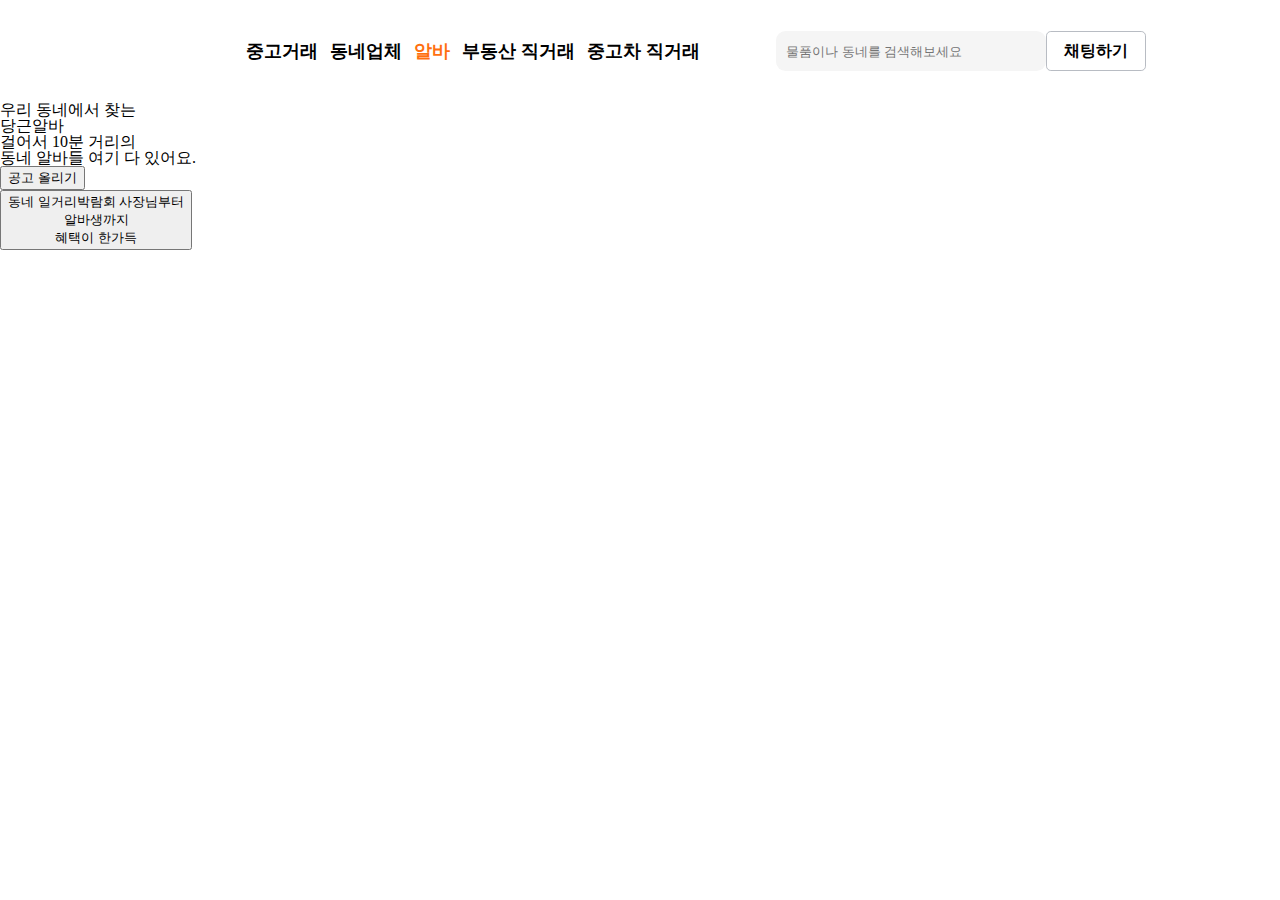
==== src/index/index.html @ e743100a "first project" ====
<!DOCTYPE html>
<html lang="en">
<head>
    <meta charset="UTF-8">
    <link rel="stylesheet" href="./index.css">
    <meta name="viewport" content="width=device-width, initial-scale=1.0">

    <title>당근알바</title>
</head>
<body>
    <div id="header">
        <div id="header_wrap">
            <div id="header_content">
            <img src= "" width="150" height="auto"></div>
            <div id="header_content">
                <button class="header_menu">중고거래</button>
            </div>
            <div id="header_content">
                <button class="header_menu">동네업체</button>
            </div>
            <div id="header_content">
                <button class="header_menu_select">알바</button>
            </div>
            <div id="header_content">
                <button class="header_menu">부동산 직거래</button>
            </div>
            <div id ="header_content">
                <button class="header_menu">중고차 직거래</button>
            </div>
            <div id="header_content">
                <form>
                <input class="search_input" type="text" placeholder="물품이나 동네를 검색해보세요">
                <button type="submit" class="chat_button">채팅하기</button>
                </form>
            </div>
        </div>
    </div>
            <div id="body">
                <div class="body_content1">
                    <div class="body_wrap">
                        <h2 class="big">우리 동네에서 찾는<br>당근알바</h2>
                        <p class="small">걸어서 10분 거리의<br>동네 알바들 여기 다 있어요.</p>
                    </div>
                    <div class="body_wrap">
                        <img src="">
                    </div>
                    <div class="body_wrap">
                        <button type="submit" class="upload_button">공고 올리기</button>
                    </div>
                </div>
                <div class="body_content2">
                    <div class="body_wrap">
                        <button type="submit" class="work_button">동네 일거리박람회 사장님부터<br>알바생까지<br>혜택이 한가득</button>
                    </div>
                </div>

            </div>

</body>
</html>
---- src/index/index.css ----
html, body, div, span, applet, object, iframe,
h1, h2, h3, h4, h5, h6, p, blockquote, pre,
a, abbr, acronym, address, big, cite, code,
del, dfn, em, img, ins, kbd, q, s, samp,
small, strike, strong, sub, sup, tt, var,
b, u, i, center,
dl, dt, dd, ol, ul, li,
fieldset, form, label, legend,
table, caption, tbody, tfoot, thead, tr, th, td,
article, aside, canvas, details, embed,
figure, figcaption, footer, header, hgroup,
menu, nav, output, ruby, section, summary,
time, mark, audio, video {
    margin: 0;
    padding: 0;
    border: 0;
    font-size: 100%;
    font: inherit;
    vertical-align: baseline;
}
/* HTML5 display-role reset for older browsers */
article, aside, details, figcaption, figure,
footer, header, hgroup, menu, nav, section {
    display: block;
}
body {
    line-height: 1;
}
ol, ul {
    list-style: none;
}
blockquote, q {
    quotes: none;
}
blockquote:before, blockquote:after,
q:before, q:after {
    content: '';
    content: none;
}
table {
    border-collapse: collapse;
    border-spacing: 0;
}

#header{
    height: 6.4rem;
}
#header_wrap{
    height:100%;
    width:1100px;
    margin:auto;
    display:flex;
    flex-direction: row;

}
#header_content{
    display:flex;
    justify-content: center;
    align-items: center;
}
#header_content form{
    display: flex;
    flex-direction: row;
    justify-content:space-evenly;
    align-items: center;
}
img{
    display: block;
    margin: 0 auto;
}
.header_menu_select{
    color:  #ff6f0f;
    font-style: normal;
    font-size: large;
    font-weight: 700;
    background-color: white;
    border: none;
}
.header_menu{
    color: black;
    font-style: normal;
    font-size: large;
    font-weight: 700;
    background-color: white;
    border:none;
}
.chat_button{
    border: 0.5px solid #b8bcc3;
    border-radius: 0.3rem;
    font-size:1.0rem;
    font-weight: 600;
    margin: auto;
    width: 100px;
    height: 40px;
    justify-content: center;
    align-items: center;
    background-color: white;
}
.search_input{
    width: 250px;
    padding: 10px;
    margin-left: 70px;
    border-radius: 0.6rem;
    border: none;
    background-color: #f5f5f5;
    height: 20px;
}
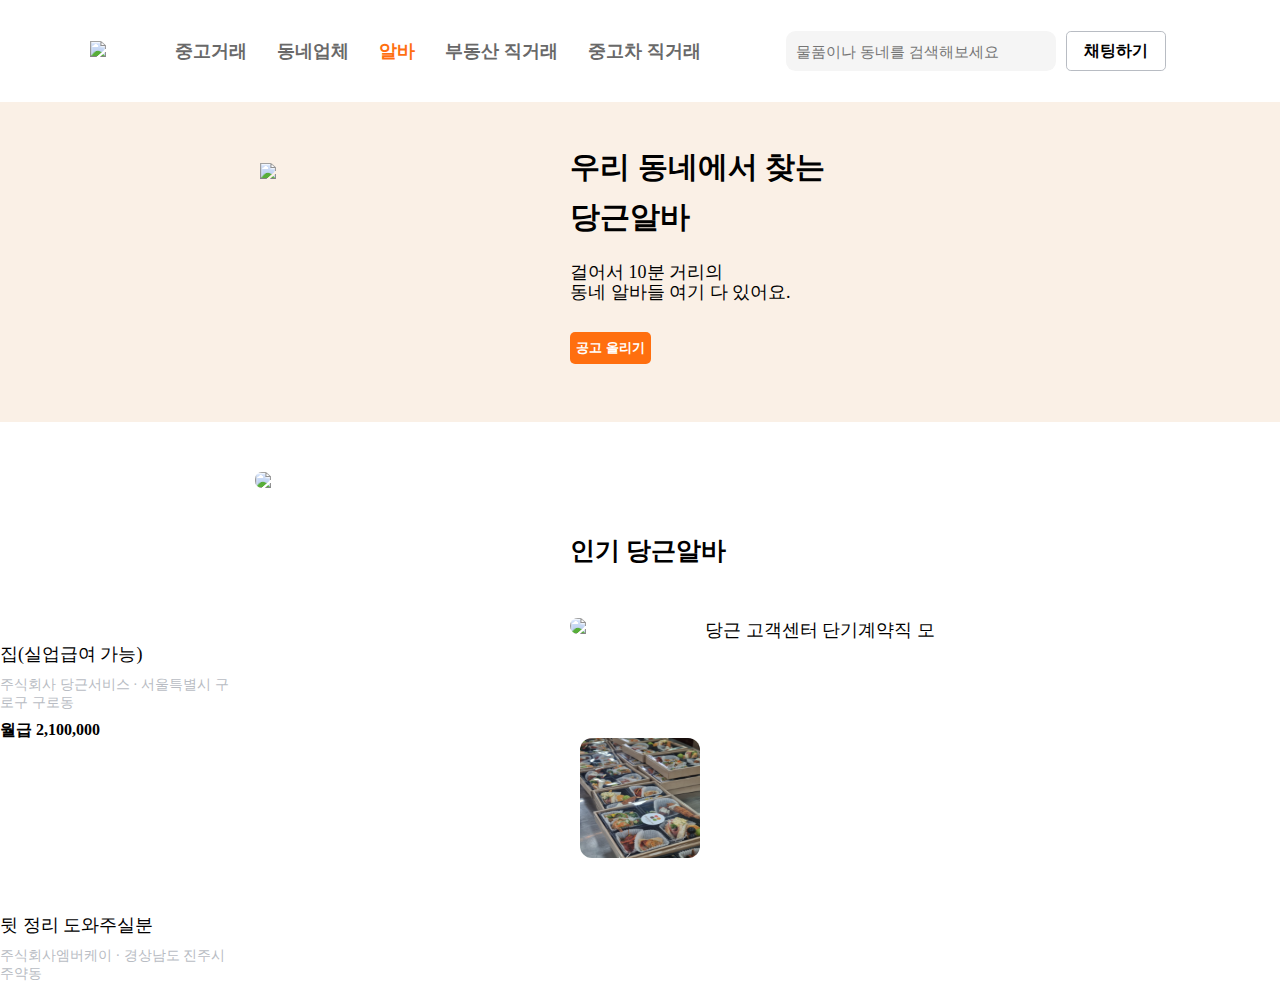
==== commit f31ff60d: "fourth project" ====
--- a/src/index/index.html
+++ b/src/index/index.html
@@ -11,7 +11,7 @@
     <div id="header">
         <div id="header_wrap">
             <div id="header_content">
-            <img src= "" width="150" height="auto"></div>
+            <img src= "https://i.namu.wiki/i/2X4_RVPUl--jU1FO5QgZTS1RN5jMSU_Ocmyaaq107PLZBl04tdkeQyv1gyaHVZXVE2iRPabCiPF-NvTfJfuyXHyTfJLEHJpyxDO5JSkAR5_PVcKbV2SQt-1OXX6kSOLgdlJBLXxYZacvL0wHdIjriw.svg" width="60" height="auto" class="head_img"></div>
             <div id="header_content">
                 <button class="header_menu">중고거래</button>
             </div>
@@ -38,22 +38,35 @@
             <div id="body">
                 <div class="body_content1">
                     <div class="body_wrap">
-                        <h2 class="big">우리 동네에서 찾는<br>당근알바</h2>
+                        <img src = "https://www.daangn.com/_next/static/media/jobs_hero_3x.b118130e.png" width = "600" height = "auto"class="body_img">
+                        <p class="big">우리 동네에서 찾는<br>당근알바</p>
                         <p class="small">걸어서 10분 거리의<br>동네 알바들 여기 다 있어요.</p>
-                    </div>
-                    <div class="body_wrap">
-                        <img src="">
-                    </div>
-                    <div class="body_wrap">
                         <button type="submit" class="upload_button">공고 올리기</button>
                     </div>
                 </div>
                 <div class="body_content2">
-                    <div class="body_wrap">
-                        <button type="submit" class="work_button">동네 일거리박람회 사장님부터<br>알바생까지<br>혜택이 한가득</button>
+                    <div class="body_wrap2">
+                        <img src ="../img/middle.png" width ="770" height="auto" class = "middle_img">
+                        <h3 class="middle_word">인기 당근알바</h3>
                     </div>
                 </div>
-
+                <div class="offer_left">
+                    <div style="float: left" class="offer">
+                        <img src ="../img/work1.jpg" style="border-radius: 12px;width:120px;">
+                    </div>
+                    <div>
+                        <p class="offer_name">당근 고객센터 단기계약직 모<br>집(실업급여 가능)</p>
+                        <h2 class="offer_place">주식회사 당근서비스 · 서울특별시 구<br>로구 구로동</h2>
+                        <h1 class="offer_pay">월급 2,100,000</h1>
+                    </div>
+                    <div>
+                        <img src ="../img/work2.jpeg" style="border-radius: 12px;width:120px;height:120px;">
+                    </div>
+                    <div style="display: inline">
+                        <p class="offer_name">뒷 정리 도와주실분</p>
+                        <h2 class="offer_place">주식회사엠버케이 · 경상남도 진주시<br>주약동</h2>
+                    </div>
+                </div>
             </div>
 
 </body>
--- a/src/index/index.css
+++ b/src/index/index.css
@@ -64,6 +64,10 @@
     justify-content:space-evenly;
     align-items: center;
 }
+.head_img{
+    margin-bottom: 5px;
+    margin-right: 10px;
+}
 img{
     display: block;
     margin: 0 auto;
@@ -75,14 +79,18 @@
     font-weight: 700;
     background-color: white;
     border: none;
+    padding-left: 15px;
+    padding-right: 15px;
 }
 .header_menu{
-    color: black;
+    color:#696969;
     font-style: normal;
     font-size: large;
     font-weight: 700;
     background-color: white;
     border:none;
+    padding-left: 15px;
+    padding-right: 15px;
 }
 .chat_button{
     border: 0.5px solid #b8bcc3;
@@ -100,8 +108,84 @@
     width: 250px;
     padding: 10px;
     margin-left: 70px;
+    margin-right: 10px;
     border-radius: 0.6rem;
     border: none;
     background-color: #f5f5f5;
     height: 20px;
+    font-size: 15px;
+}
+.big{
+    width: 300px;
+    font-size: 30px;
+    font-weight: bold;
+    margin-left : 570px;
+    line-height: 50px;
+    position: absolute;
+    top: 50%;
+    margin-top: -120px;
+}
+.small{
+    font-size: 18px;
+    margin-left: 570px;
+    line-height: 20px;
+    position: absolute;
+    top: 50%;
+}
+.upload_button{
+    margin-left: 570px;
+    margin-top: 30px;
+    height: 32px;
+    background-color: #ff6f0f;
+    border: none;
+    border-radius: 5px;
+    font-weight: bold;
+    color: white;
+    position: absolute;
+    top: 50%;
+    margin-top: 70px;
+}
+.body_img{
+    display: inline;
+    float: right;
+    margin-right: 420px;
+    position: relative;
+    top: 19%;
+}
+.body_wrap{
+    background-color: #faf0e6;
+    height: 320px;
+    position: relative;
+}
+.body_wrap2{
+    margin-top: 50px;
+}
+.middle_img{
+    border-radius: 7px;
+}
+.middle_word{
+    margin-left: 570px;
+    margin-top: 50px;
+    font-size: 25px;
+    font-weight: bold;
+}
+.offer{
+    margin-left: 570px;
+    margin-right: 15px;
+    clear: both;
+}
+.offer_name{
+    font-size: 18px;
+    margin-top: 55px;
+    padding-bottom: 10px;
+    line-height: normal;
+}
+.offer_place{
+    color: #b8bcc3;
+    padding-bottom: 10px;
+    line-height: normal;
+    font-size: 14px;
+}
+.offer_pay{
+    font-weight: bold;
 }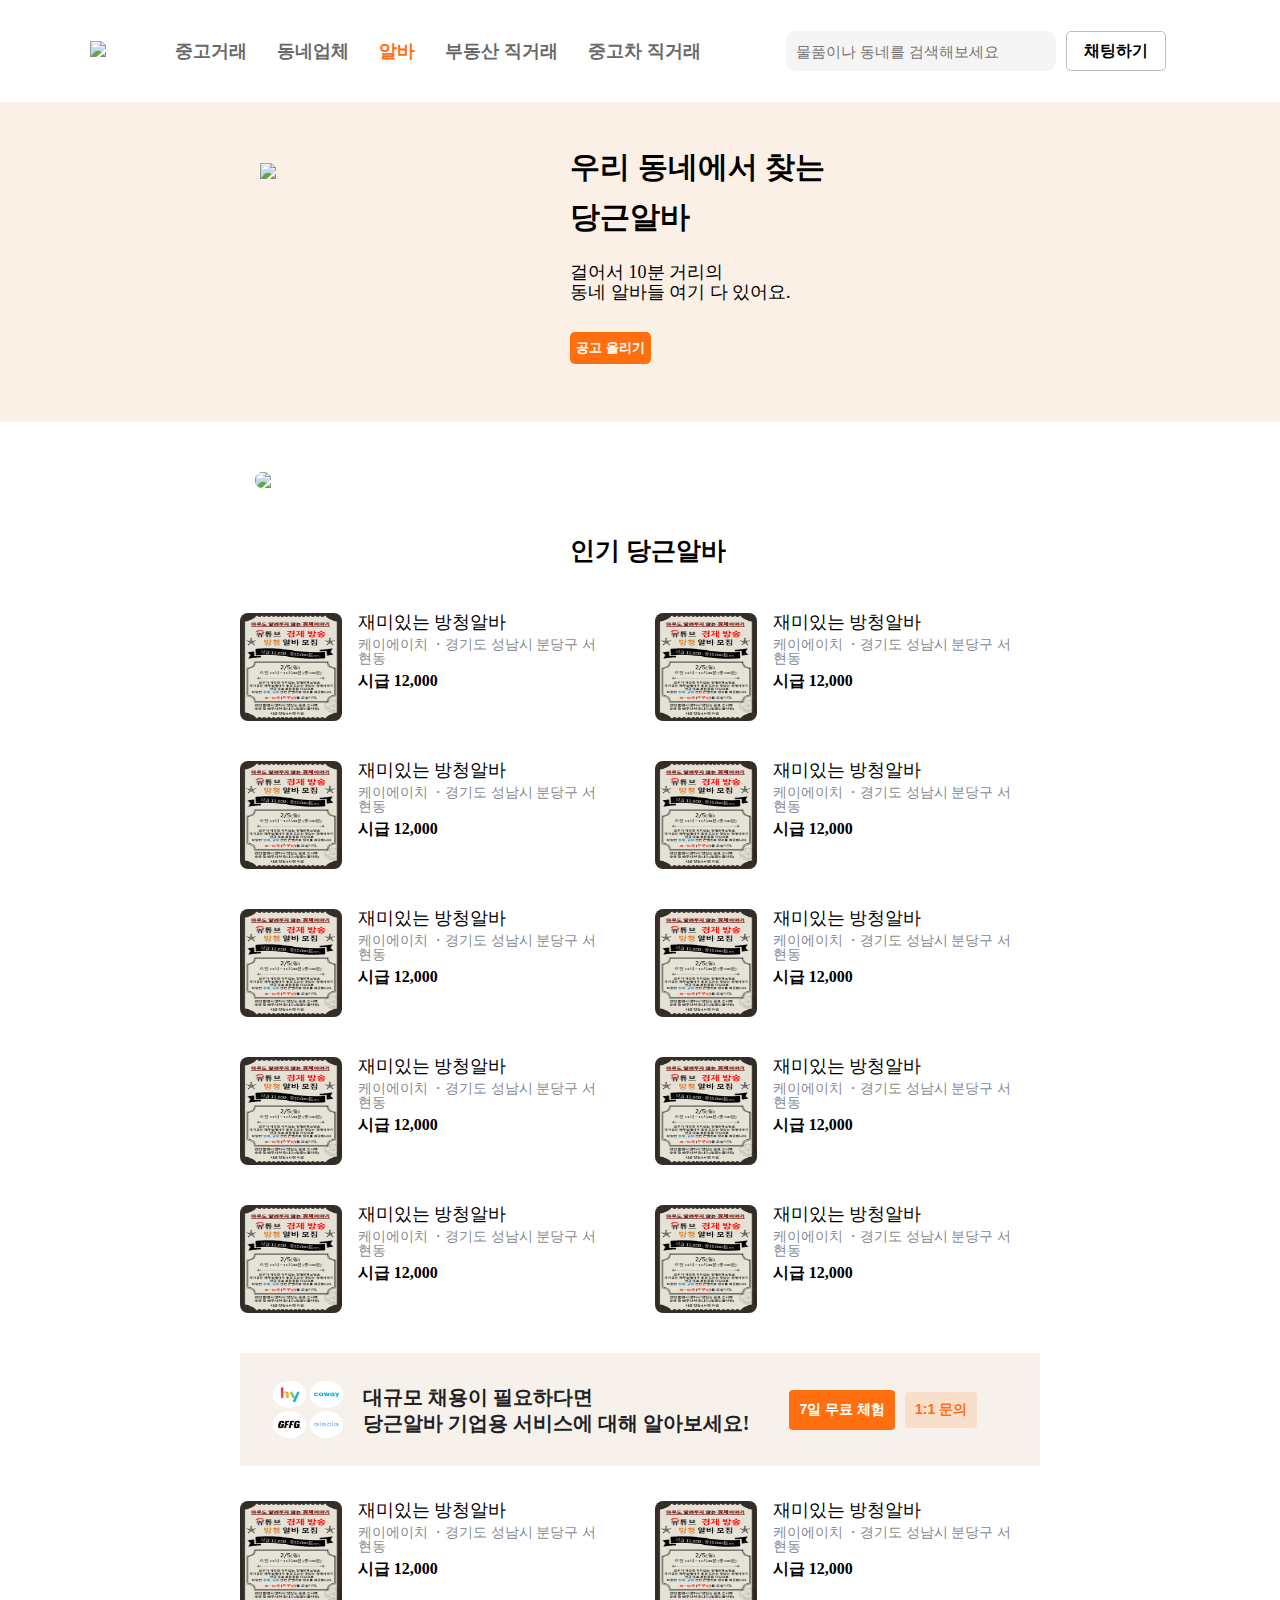
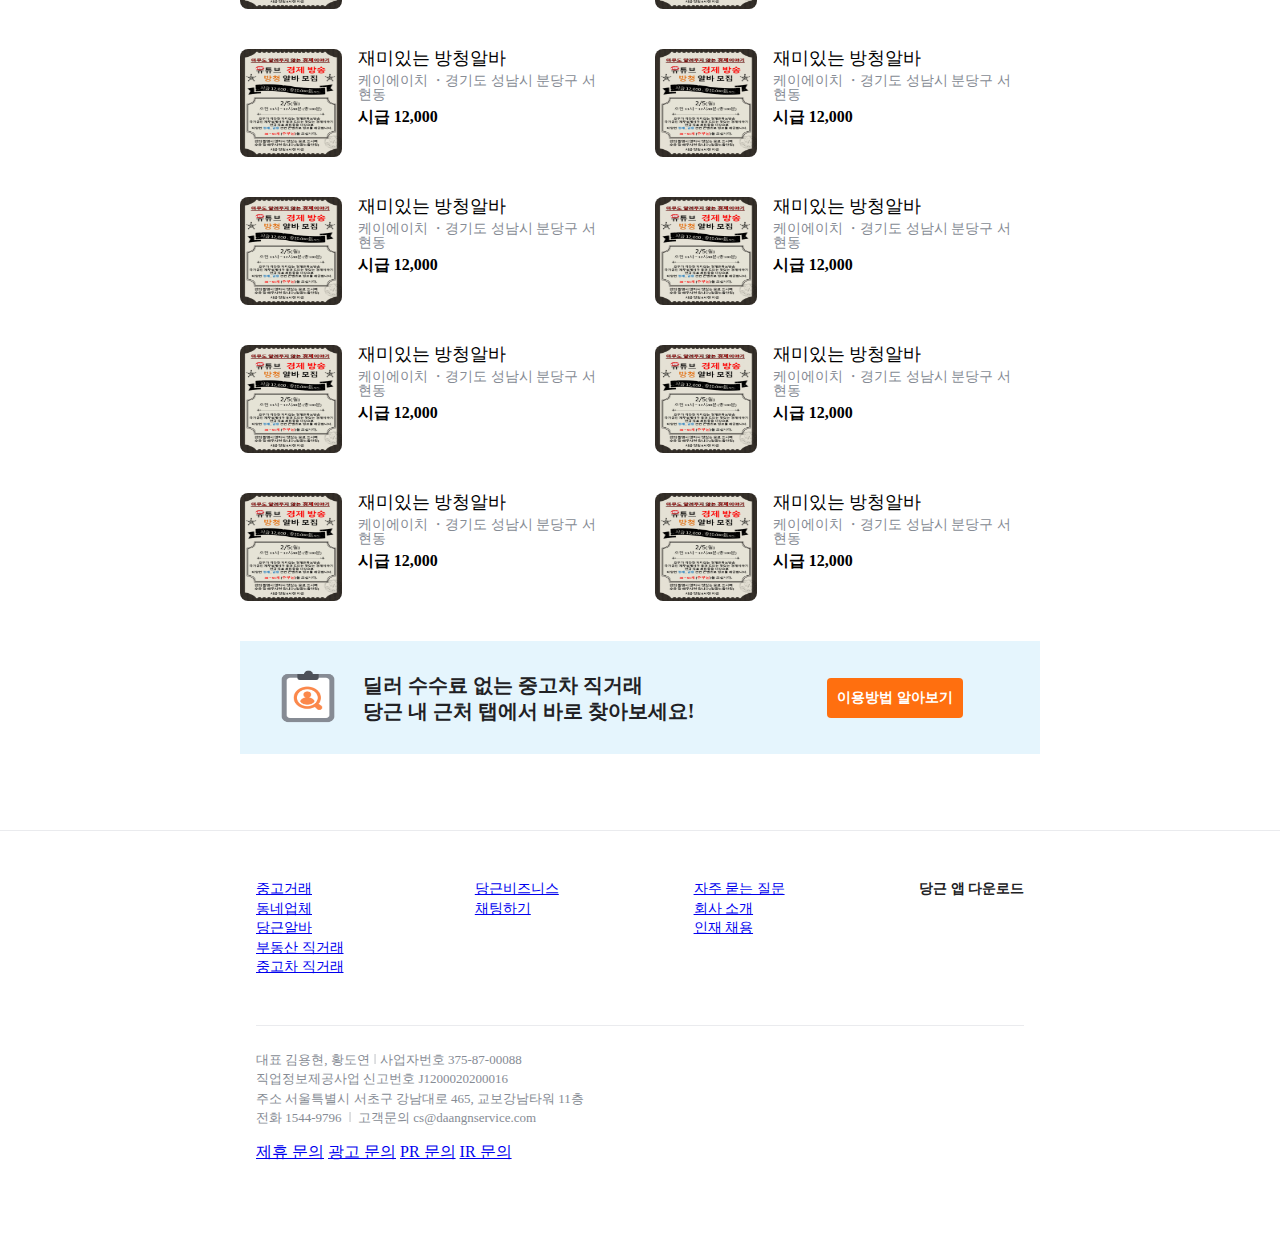
==== commit 4ff36ed7: "alba commit" ====
--- a/src/index/index.html
+++ b/src/index/index.html
@@ -44,30 +44,316 @@
                         <button type="submit" class="upload_button">공고 올리기</button>
                     </div>
                 </div>
+                </div>
                 <div class="body_content2">
                     <div class="body_wrap2">
                         <img src ="../img/middle.png" width ="770" height="auto" class = "middle_img">
-                        <h3 class="middle_word">인기 당근알바</h3>
+                    </div>
+                    <div>
+                        <h2 class="middle_word">인기 당근알바</h2>
+                        <main id="main">
+                            <div>
+                                <section id="main_section">
+                                    <div id="grid">
+                                        <div class="item">
+                                            <img src="../img/work1.jpg" alt="img">
+                                            <div>
+                                                <p class="work_name">재미있는 방청알바</p>
+                                                <div class="work_adress">
+                                                    <P>케이에이치 ・경기도 성남시 분당구 서현동</P>
+                                                </div>
+                                                <p class="work_price">시급 12,000</p>
+                                            </div>
+                                        </div>
+                                        <div class="item">
+                                            <img src="../img/work1.jpg" alt="img">
+                                            <div>
+                                                <p class="work_name">재미있는 방청알바</p>
+                                                <div class="work_adress">
+                                                    <P>케이에이치 ・경기도 성남시 분당구 서현동</P>
+                                                </div>
+                                                <p class="work_price">시급 12,000</p>
+                                            </div>
+                                        </div>
+                                        <div class="item">
+                                            <img src="../img/work1.jpg" alt="img">
+                                            <div>
+                                                <p class="work_name">재미있는 방청알바</p>
+                                                <div class="work_adress">
+                                                    <P>케이에이치 ・경기도 성남시 분당구 서현동</P>
+                                                </div>
+                                                <p class="work_price">시급 12,000</p>
+                                            </div>
+                                        </div>
+                                        <div class="item">
+                                            <img src="../img/work1.jpg" alt="img">
+                                            <div>
+                                                <p class="work_name">재미있는 방청알바</p>
+                                                <div class="work_adress">
+                                                    <P>케이에이치 ・경기도 성남시 분당구 서현동</P>
+                                                </div>
+                                                <p class="work_price">시급 12,000</p>
+                                            </div>
+                                        </div>
+                                        <div class="item">
+                                            <img src="../img/work1.jpg" alt="img">
+                                            <div>
+                                                <p class="work_name">재미있는 방청알바</p>
+                                                <div class="work_adress">
+                                                    <P>케이에이치 ・경기도 성남시 분당구 서현동</P>
+                                                </div>
+                                                <p class="work_price">시급 12,000</p>
+                                            </div>
+                                        </div>
+                                        <div class="item">
+                                            <img src="../img/work1.jpg" alt="img">
+                                            <div>
+                                                <p class="work_name">재미있는 방청알바</p>
+                                                <div class="work_adress">
+                                                    <P>케이에이치 ・경기도 성남시 분당구 서현동</P>
+                                                </div>
+                                                <p class="work_price">시급 12,000</p>
+                                            </div>
+                                        </div>
+                                        <div class="item">
+                                            <img src="../img/work1.jpg" alt="img">
+                                            <div>
+                                                <p class="work_name">재미있는 방청알바</p>
+                                                <div class="work_adress">
+                                                    <P>케이에이치 ・경기도 성남시 분당구 서현동</P>
+                                                </div>
+                                                <p class="work_price">시급 12,000</p>
+                                            </div>
+                                        </div>
+                                        <div class="item">
+                                            <img src="../img/work1.jpg" alt="img">
+                                            <div>
+                                                <p class="work_name">재미있는 방청알바</p>
+                                                <div class="work_adress">
+                                                    <P>케이에이치 ・경기도 성남시 분당구 서현동</P>
+                                                </div>
+                                                <p class="work_price">시급 12,000</p>
+                                            </div>
+                                        </div>
+                                        <div class="item">
+                                            <img src="../img/work1.jpg" alt="img">
+                                            <div>
+                                                <p class="work_name">재미있는 방청알바</p>
+                                                <div class="work_adress">
+                                                    <P>케이에이치 ・경기도 성남시 분당구 서현동</P>
+                                                </div>
+                                                <p class="work_price">시급 12,000</p>
+                                            </div>
+                                        </div>
+                                        <div class="item">
+                                            <img src="../img/work1.jpg" alt="img">
+                                            <div>
+                                                <p class="work_name">재미있는 방청알바</p>
+                                                <div class="work_adress">
+                                                    <P>케이에이치 ・경기도 성남시 분당구 서현동</P>
+                                                </div>
+                                                <p class="work_price">시급 12,000</p>
+                                            </div>
+                                        </div>
+                                        <div class="item">
+                                            <div>
+                                                <div id="free_work">
+                                                    <span>
+                                                        <img src="../img/cp.png" alt="cp_icon">
+                                                    </span>
+                                                    <div>대규모 채용이 필요하다면<br>당근알바 기업용 서비스에 대해 알아보세요!</div>
+                                                    <button type="button" class="free_button">7일 무료 체험</button>
+                                                    <button type="button" class="QA_button">1:1 문의</button>
+                                                </div>
+                                            </div>
+                                        </div>
+                                        <div class="item">
+                                            <img src="../img/work1.jpg" alt="img">
+                                            <div>
+                                                <p class="work_name">재미있는 방청알바</p>
+                                                <div class="work_adress">
+                                                    <P>케이에이치 ・경기도 성남시 분당구 서현동</P>
+                                                </div>
+                                                <p class="work_price">시급 12,000</p>
+                                            </div>
+                                        </div>
+                                        <div class="item">
+                                            <img src="../img/work1.jpg" alt="img">
+                                            <div>
+                                                <p class="work_name">재미있는 방청알바</p>
+                                                <div class="work_adress">
+                                                    <P>케이에이치 ・경기도 성남시 분당구 서현동</P>
+                                                </div>
+                                                <p class="work_price">시급 12,000</p>
+                                            </div>
+                                        </div>
+                                        <div class="item">
+                                            <img src="../img/work1.jpg" alt="img">
+                                            <div>
+                                                <p class="work_name">재미있는 방청알바</p>
+                                                <div class="work_adress">
+                                                    <P>케이에이치 ・경기도 성남시 분당구 서현동</P>
+                                                </div>
+                                                <p class="work_price">시급 12,000</p>
+                                            </div>
+                                        </div>
+                                        <div class="item">
+                                            <img src="../img/work1.jpg" alt="img">
+                                            <div>
+                                                <p class="work_name">재미있는 방청알바</p>
+                                                <div class="work_adress">
+                                                    <P>케이에이치 ・경기도 성남시 분당구 서현동</P>
+                                                </div>
+                                                <p class="work_price">시급 12,000</p>
+                                            </div>
+                                        </div>
+                                        <div class="item">
+                                            <img src="../img/work1.jpg" alt="img">
+                                            <div>
+                                                <p class="work_name">재미있는 방청알바</p>
+                                                <div class="work_adress">
+                                                    <P>케이에이치 ・경기도 성남시 분당구 서현동</P>
+                                                </div>
+                                                <p class="work_price">시급 12,000</p>
+                                            </div>
+                                        </div>
+                                        <div class="item">
+                                            <img src="../img/work1.jpg" alt="img">
+                                            <div>
+                                                <p class="work_name">재미있는 방청알바</p>
+                                                <div class="work_adress">
+                                                    <P>케이에이치 ・경기도 성남시 분당구 서현동</P>
+                                                </div>
+                                                <p class="work_price">시급 12,000</p>
+                                            </div>
+                                        </div>
+                                        <div class="item">
+                                            <img src="../img/work1.jpg" alt="img">
+                                            <div>
+                                                <p class="work_name">재미있는 방청알바</p>
+                                                <div class="work_adress">
+                                                    <P>케이에이치 ・경기도 성남시 분당구 서현동</P>
+                                                </div>
+                                                <p class="work_price">시급 12,000</p>
+                                            </div>
+                                        </div>
+                                        <div class="item">
+                                            <img src="../img/work1.jpg" alt="img">
+                                            <div>
+                                                <p class="work_name">재미있는 방청알바</p>
+                                                <div class="work_adress">
+                                                    <P>케이에이치 ・경기도 성남시 분당구 서현동</P>
+                                                </div>
+                                                <p class="work_price">시급 12,000</p>
+                                            </div>
+                                        </div>
+                                        <div class="item">
+                                            <img src="../img/work1.jpg" alt="img">
+                                            <div>
+                                                <p class="work_name">재미있는 방청알바</p>
+                                                <div class="work_adress">
+                                                    <P>케이에이치 ・경기도 성남시 분당구 서현동</P>
+                                                </div>
+                                                <p class="work_price">시급 12,000</p>
+                                            </div>
+                                        </div>
+                                        <div class="item">
+                                            <img src="../img/work1.jpg" alt="img">
+                                            <div>
+                                                <p class="work_name">재미있는 방청알바</p>
+                                                <div class="work_adress">
+                                                    <P>케이에이치 ・경기도 성남시 분당구 서현동</P>
+                                                </div>
+                                                <p class="work_price">시급 12,000</p>
+                                            </div>
+                                        </div>
+                                        <div class="item">
+                                            <div>
+                                                <div id="free_work">
+                                                 <span>
+                                                    <img src="../img/banner.png" alt="banner_icon">
+                                                 </span>
+                                                    <div>딜러 수수료 없는 중고차 직거래<br>당근 내 근처 탭에서 바로 찾아보세요!</div>
+                                                    <button type="button" class="free_button" style="margin-left: 133px;">이용방법 알아보기</button>
+                                                </div>
+                                            </div>
+                                        </div>
+                                    </div>
+                                </section>
+                            </div>
+                         </main>
+                        <footer id="footer">
+                            <div class="footer1 footer2">
+                                <section class="ft_section">
+                                    <section class="ft_section2">
+                                        <div class="ekdrms1">당근 앱 다운로드</div>
+                                    </section>
+                                    <nav aria-label="footer" class="list">
+                                        <ul class="list_1">
+                                        <li class="list_2">
+                                            <a class="undefined _1fw0udmp" target="_blank" href="https://www.daangn.com/fleamarket/">중고거래</a>
+                                        </li>
+                                        <li class="list_2">
+                                            <a class="undefined _1fw0udmp" target="_blank" href="https://www.daangn.com/kr/nearby-stores/">동네업체</a>
+                                        </li>
+                                        <li class="list_2">
+                                            <a class="undefined _1fw0udmp" target="_blank" href="https://www.daangn.com/kr/jobs/">당근알바</a>
+                                        </li>
+                                        <li class="list_2"><a class="undefined _1fw0udmp" target="_blank" href="https://www.daangn.com/kr/realty/">부동산 직거래</a></li>
+                                        <li class="list_2"><a class="undefined _1fw0udmp" target="_blank" href="https://www.daangn.com/kr/car/">중고차 직거래</a></li>
+                                    </ul>
+                                        <ul class="list_1">
+                                            <li class="list_2"><a class="undefined _1fw0udmp" target="_blank" href="https://business.daangn.com">당근비즈니스</a></li>
+                                            <li class="list_2"><a class="undefined _1fw0udmp" target="_blank" href="https://chat.daangn.com/onboarding">채팅하기</a></li>
+                                        </ul>
+                                        <ul class="list_1">
+                                            <li class="list_2"><a class="undefined _1fw0udmp" target="_blank" href="https://cs.kr.karrotmarket.com/wv/faqs">자주 묻는 질문</a></li>
+                                            <li class="list_2"><a class="undefined _1fw0udmp" target="_blank" href="https://about.daangn.com">회사 소개</a></li>
+                                            <li class="list_2"><a class="undefined _1fw0udmp" target="_blank" href="https://about.daangn.com/jobs">인재 채용</a></li>
+                                        </ul>
+                                    </nav>
+                                </section>
+                                <section class="last">
+                                    <section class="last0">
+                                    <section class="last1">
+                                        <div class="last2">
+                                            <span>
+                                                <b>대표</b> <!-- -->김용현, 황도연<!-- --></span>
+                                            <span class="last3">
+                                                <svg width="2" height="10" viewBox="0 0 2 10" fill="none" xmlns="http://www.w3.org/2000/svg">
+                                                    <rect opacity="0.5" x="0.535767" width="1.03646" height="10" fill="#868B94">
+                                                    </rect>
+                                                </svg>
+                                            </span>
+                                            <span>
+                                                <b>사업자번호</b> <!-- -->375-87-00088<!-- --></span></div>
+                                        <div>
+                                            <b>직업정보제공사업 신고번호</b> <!-- -->J1200020200016<!-- --></div>
+                                        <address class="last4">
+                                            <div><b>주소</b> <!-- -->서울특별시 서초구 강남대로 465, 교보강남타워 11층<!-- --></div>
+                                            <div>
+                                                <span>
+                                                    <b>전화</b> <!-- -->1544-9796<!-- --></span>
+                                                <span class="last3">
+                                                    <svg width="2" height="10" viewBox="0 0 2 10" fill="none" xmlns="http://www.w3.org/2000/svg">
+                                                        <rect opacity="0.5" x="0.535767" width="1.03646" height="10" fill="#868B94"></rect>
+                                                    </svg>
+                                                </span>
+                                                <span>
+                                                    <b>고객문의</b> <!-- -->cs@daangnservice.com<!-- --></span></div></address></section>
+                                    <section class="last5">
+                                        <a class="last6 last7" target="_blank" href="mailto:contact@daangn.com">제휴 문의</a>
+                                        <a class="last6 last7" target="_blank" href="mailto:ad@daangn.com">광고 문의</a>
+                                        <a class="last6 last7" target="_blank" href="mailto:pr@daangn.com">PR 문의</a>
+                                        <a class="last6 last7" target="_blank" href="mailto:ir@daangn.com">IR 문의</a>
+                                    </section>
+                                </section>
+                                    <section class="last_2"></section>
+                                    <section class="last_3"></section>
+                                </section>
+                            </div>
+                        </footer>
                     </div>
                 </div>
-                <div class="offer_left">
-                    <div style="float: left" class="offer">
-                        <img src ="../img/work1.jpg" style="border-radius: 12px;width:120px;">
-                    </div>
-                    <div>
-                        <p class="offer_name">당근 고객센터 단기계약직 모<br>집(실업급여 가능)</p>
-                        <h2 class="offer_place">주식회사 당근서비스 · 서울특별시 구<br>로구 구로동</h2>
-                        <h1 class="offer_pay">월급 2,100,000</h1>
-                    </div>
-                    <div>
-                        <img src ="../img/work2.jpeg" style="border-radius: 12px;width:120px;height:120px;">
-                    </div>
-                    <div style="display: inline">
-                        <p class="offer_name">뒷 정리 도와주실분</p>
-                        <h2 class="offer_place">주식회사엠버케이 · 경상남도 진주시<br>주약동</h2>
-                    </div>
-                </div>
-            </div>
-
 </body>
 </html>--- a/src/index/index.css
+++ b/src/index/index.css
@@ -146,7 +146,6 @@
     margin-top: 70px;
 }
 .body_img{
-    display: inline;
     float: right;
     margin-right: 420px;
     position: relative;
@@ -168,24 +167,207 @@
     margin-top: 50px;
     font-size: 25px;
     font-weight: bold;
-}
-.offer{
-    margin-left: 570px;
-    margin-right: 15px;
-    clear: both;
-}
-.offer_name{
+    margin-bottom: 50px;
+}
+#main_section {
+    width: 768px;
+    height: 1736.56px;
+}
+#main > div {
+    width: 768px;
+    height: 1736.56px;
+    margin: 0 auto;
+}
+
+#grid {
+    position: relative;
+    display: grid;
+    justify-content: center;
+    align-items: center;
+    grid-template-rows: 1fr 1fr 1fr 1fr 1fr 1fr 1fr 1fr 1fr 1fr 1fr 1fr;
+    grid-template-columns: 1fr 1fr;
+    margin-top: 18px;
+    column-gap: 30px;
+}
+.item {
+    display: flex;
+    width: 368.63px;
+    height: 128px;
+    margin: 0;
+    margin-bottom: 20px;
+}
+.item > img {
+    width: 108px;
+    height: 108px;
+    border-radius: 0.5rem;
+}
+.item > div {
+    margin-left: 16px;
+}
+.work_name{
     font-size: 18px;
-    margin-top: 55px;
-    padding-bottom: 10px;
-    line-height: normal;
-}
-.offer_place{
-    color: #b8bcc3;
-    padding-bottom: 10px;
-    line-height: normal;
-    font-size: 14px;
-}
-.offer_pay{
+    margin-bottom: 7px;
+}
+.work_adress{
+    font-size: .875rem;
+    color: #868b94;
+    margin-bottom: 0.25rem;
+}
+.work_price{
+    line-height: 1.36;
+    font-size: 1rem;
     font-weight: bold;
+}
+#free_work{
+    display: flex;
+    align-items: center;
+    margin-left: 33px;
+}
+#free_work div {
+    line-height: 1.3;
+    font-size: 1.25rem;
+    font-weight: 700;
+    color: #212124;
+}
+#free_work img {
+    width: 69.75px;
+    height: 56.69px;
+    margin-right: 20px;
+    border-radius: 0.5rem;
+}
+.free_button {
+    height: 40px;
+    line-height: 1.4;
+    font-size: .875rem;
+    margin-left: 40px;
+    font-weight: 700;
+    color: #fff;
+    padding: 0.5rem 0.625rem;
+    background-color: #ff6f0f;
+    border: 0;
+    border-radius: 0.25rem;
+}
+.QA_button{
+    line-height: 1.4;
+    font-size: .875rem;
+    font-weight: 700;
+    display: inline-block;
+    padding: 0.5rem 0.625rem;
+    background-color: #ff6f0f24;
+    border: 0;
+    border-radius: 0.25rem;
+    color: #ff6f0f;
+    font-weight: 700;
+    margin-left: 10px;
+}
+.item:nth-child(11) {
+    grid-column: 1 / 3;
+    width: 800px;
+}
+.item:nth-child(11) > div {
+    background: #f7f1eb;
+    width: 800px;
+    height: 112.69px;
+    margin-left: 0;
+    display: flex;
+    align-items: center;
+}
+.item:nth-child(22) {
+    grid-column: 1 / 3;
+    width: 800px;
+}
+.item:nth-child(22) > div {
+    background: #009ceb1a;
+    width: 800px;
+    height: 112.69px;
+    margin-left: 0;
+    display: flex;
+    align-items: center;
+}
+#footer{
+    background-color: #fff;
+    color: #212124;
+    border-top: 1px solid #eaebee;
+    padding: 0 1rem;
+    box-sizing: border-box;
+    width: 100%;
+    max-width: 100vw;
+    margin-top: 80px;
+}
+.footer1{
+    display: flex;
+    flex-direction: column;
+}
+.footer2{
+    max-width: 48rem;
+    margin: 0 auto;
+}
+.ft_section{
+    padding: 3rem 0;
+    display: block;
+}
+.ft_section2{
+    float: right;
+    margin-bottom: 0;
+    display: flex;
+    flex-direction: column;
+}
+.ekdrms1{
+    line-height: 1.4;
+    font-size: .875rem;
+    font-weight: 700;
+}
+.list{
+    line-height: 1.4;
+    font-size: .875rem;
+    display: flex;
+    max-width: 48rem;
+}
+.list_1{
+    display: flex;
+    flex-direction: column;
+    padding-inline-start: 0;
+    margin-block-start: 0;
+    margin-block-end: 0;
+    width: 33%;
+    list-style-type: disc;
+    margin-inline-start: 0px;
+    margin-inline-end: 0px;
+    color: black;
+}
+.list_2{
+    width: fit-content;
+    list-style: none;
+    display: list-item;
+    text-align: -webkit-match-parent;
+    color: black;
+}
+.last{
+    display: grid;
+    justify-content: space-between;
+    align-items: flex-start;
+    padding: 1.5rem 0 6.25rem;
+    border-top: 1px solid #eaebee;
+}
+.last0{
+    grid-column: 1 / 3;
+    grid-row: 1 / 2;
+    display: block;
+}
+.last1{
+    line-height: 1.5;
+    font-size: .813rem;
+    margin-bottom: 1rem;
+    color: #868b94;
+}
+.last2{
+    display: flex;
+    align-items: center;
+}
+.last3{
+    margin: 0 0.25rem;
+}
+.last4{
+    font-style: normal;
+    display: block;
 }